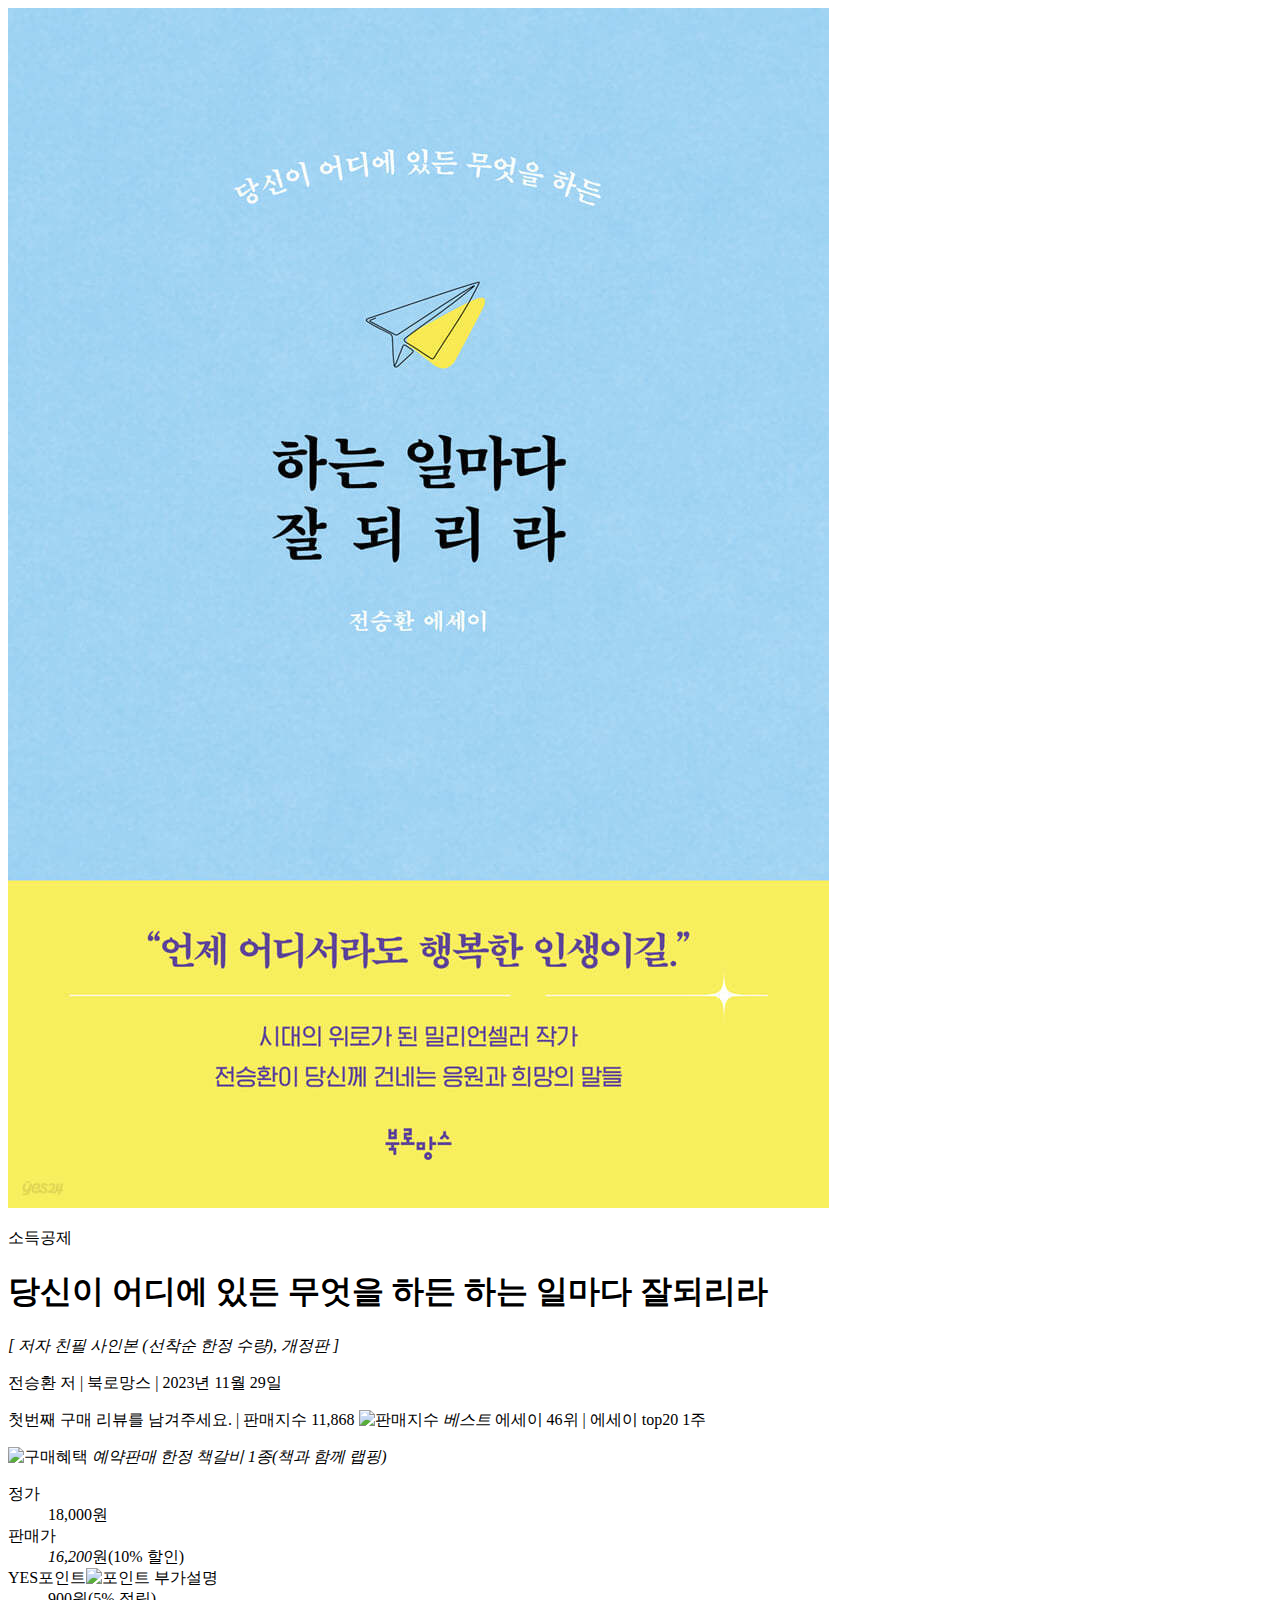
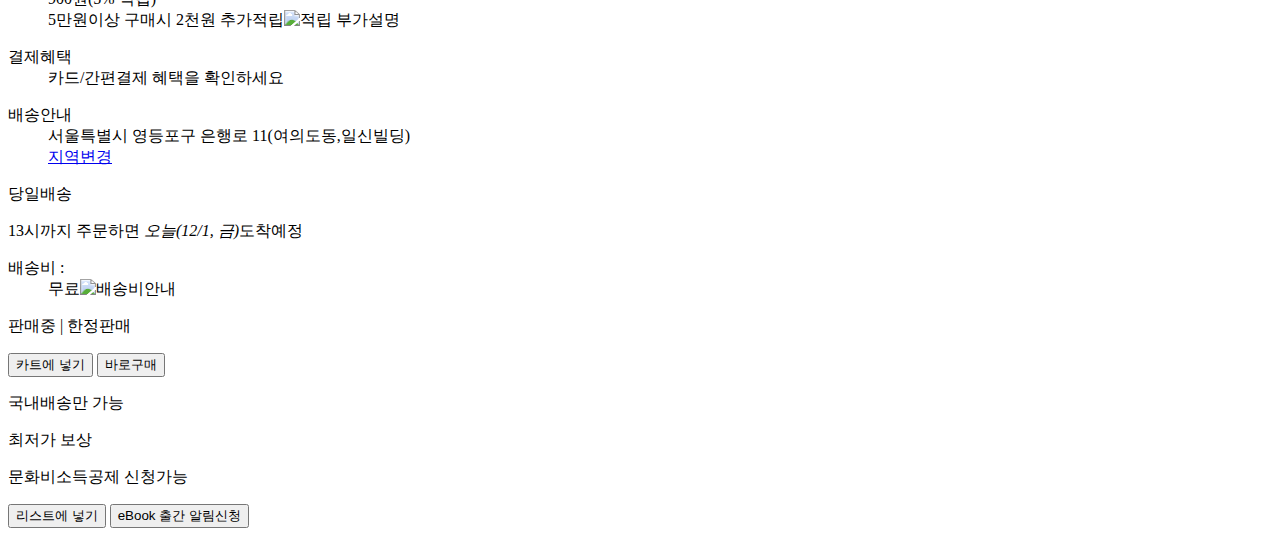
==== yes24Book/index.html @ d3bf5e0b "yes24 품목, 분류 구성" ====
<!DOCTYPE html>
<html lang="ko">
<head>
    <meta charset="UTF-8">
    <meta name="viewport" content="width=device-width, initial-scale=1.0">
    <meta name="description" content="">
    <meta name="keywords" content="">
    <title>당신이 어디에 있든 무엇을 하든 하는일마다 잘되리라</title>
    <link rel="stylesheet" href="./styles/style.css">
</head>
<body>
    <div class="yes24_Book">
        <div class="book_Img">
            <img src="./images/book.jpg" alt="당신이 어디에 있든 무엇을 하든 하는 일마다 잘되리라">
        </div>
        <div class="book_Main_01">
            <p>소득공제</p>
            <h1>당신이 어디에 있든 무엇을 하든 하는 일마다 잘되리라</h1>
            <em>[ 저자 친필 사인본 (선착순 한정 수량), 개정판 ]</em>
            <div class="book_Info">
                <p>
                    전승환 저 | 북로망스 | 2023년 11월 29일
                </p>
                <p>
                    첫번째 구매 리뷰를 남겨주세요. | 판매지수 11,868 <img src="" alt="판매지수"> 
                    <em>베스트</em> 에세이 46위 | 에세이 top20 1주
                </p>
            </div>    
            <div class="book_Benefit">
                <img src="" alt="구매혜택">
                <em>예약판매 한정 책갈비 1종(책과 함께 랩핑)</em>
            </div>
            <dl class="book_Price">
                <dt>정가</dt>
                <dd>18,000원</dd>
                <dt class="price">판매가</dt>
                <dd><em>16,200</em>원(10% 할인)</dd>
                <dt class="price_Point">YES포인트<img src="" alt="포인트 부가설명"></dt>
                <dd>900원(5% 적립)</dd>
                <dd>5만원이상 구매시 2천원 추가적립<img src="" alt="적립 부가설명"></dd>
            </dl>
            <dl class="price_Benefit">
                <dt>결제혜택</dt>
                <dd>카드/간편결제 혜택을 확인하세요</dd>
            </dl>
            <dl class="delivery">
                <dt>배송안내</dt>
                <dd>서울특별시 영등포구 은행로 11(여의도동,일신빌딩)</dd>
                <dd><a href="#">지역변경</a></dd>
            </dl>
            <div class="delivery_Fast">
                <p>당일배송</p>
                <p>13시까지 주문하면 <em>오늘(12/1, 금)</em>도착예정</p>
            </div>
            <dl class="delivery_Price">
                <dt>배송비 :</dt>
                <dd>무료<img src="" alt="배송비안내"></dd>
            </dl>
        </div>
        <div class="book_main_02">
            <div class="book_Ing">
                <p>판매중 | 한정판매</p>
                <button type="submit" class="cart_Btn">카트에 넣기</button>
                <button type="submit" class="now_Btn">바로구매</button>
            </div>
            <div class="delivery_Info">
                <p>국내배송만 가능</p>
                <p>최저가 보상</p>
                <p>문화비소득공제 신청가능</p>
                <button type="submit" class="list_Btn">리스트에 넣기</button>
                <button type="submit" class="ebook_Btn">eBook 출간 알림신청</button>
            </div>
        </div>
    </div>
</body>
</html>
---- yes24Book/styles/style.css ----
.yes24_Book {}
.yes24_Book .book_Img {}
.yes24_Book .book_Img img {}
.yes24_Book .book_Main_01 {}
.yes24_Book .book_Main_01 p {}
.yes24_Book .book_Main_01 h1 {}
.yes24_Book .book_Main_01 em {}
.yes24_Book .book_Main_01 .book_Info {}
.yes24_Book .book_Main_01 .book_Info p {}
.yes24_Book .book_Main_01 .book_Info p img {}
.yes24_Book .book_Main_01 .book_Info p em {}
.yes24_Book .book_Benefit {}
.yes24_Book .book_Benefit img {}
.yes24_Book .book_Benefit em {}
.yes24_Book .book_Price {}
.yes24_Book .book_Price dt{}
.yes24_Book .book_Price dd{}
.yes24_Book .book_Price .price {}
.yes24_Book .book_Price dd em {}
.yes24_Book .book_Price .price_Point {}
.yes24_Book .book_Price .price_Point img {}
.yes24_Book .price_Benefit dt {}
.yes24_Book .price_Benefit dd {}
.yes24_Book .delivery dt {}
.yes24_Book .delivery dd {}
.yes24_Book .delivery dd a {}
.yes24_Book .delivery_Fast p {}
.yes24_Book .delivery_Fast p em {}
.yes24_Book .delivery_Price dt {}
.yes24_Book .delivery_Price dd {}
.yes24_Book .delivery_Price dd img {}
.yes24_Book .book_Main_02 {}
.yes24_Book .book_Main_02 .book_Ing {}
.yes24_Book .book_Main_02 .book_Ing p {}
.yes24_Book .book_Main_02 .book_Ing .cart_Btn {}
.yes24_Book .book_Main_02 .book_Ing .now_Btn {}
.yes24_Book .book_Main_02 .delivery_Info p {}
.yes24_Book .book_Main_02 .delivery_Info .list_Btn {}
.yes24_Book .book_Main_02 .delivery_Info .ebook_Btn {}
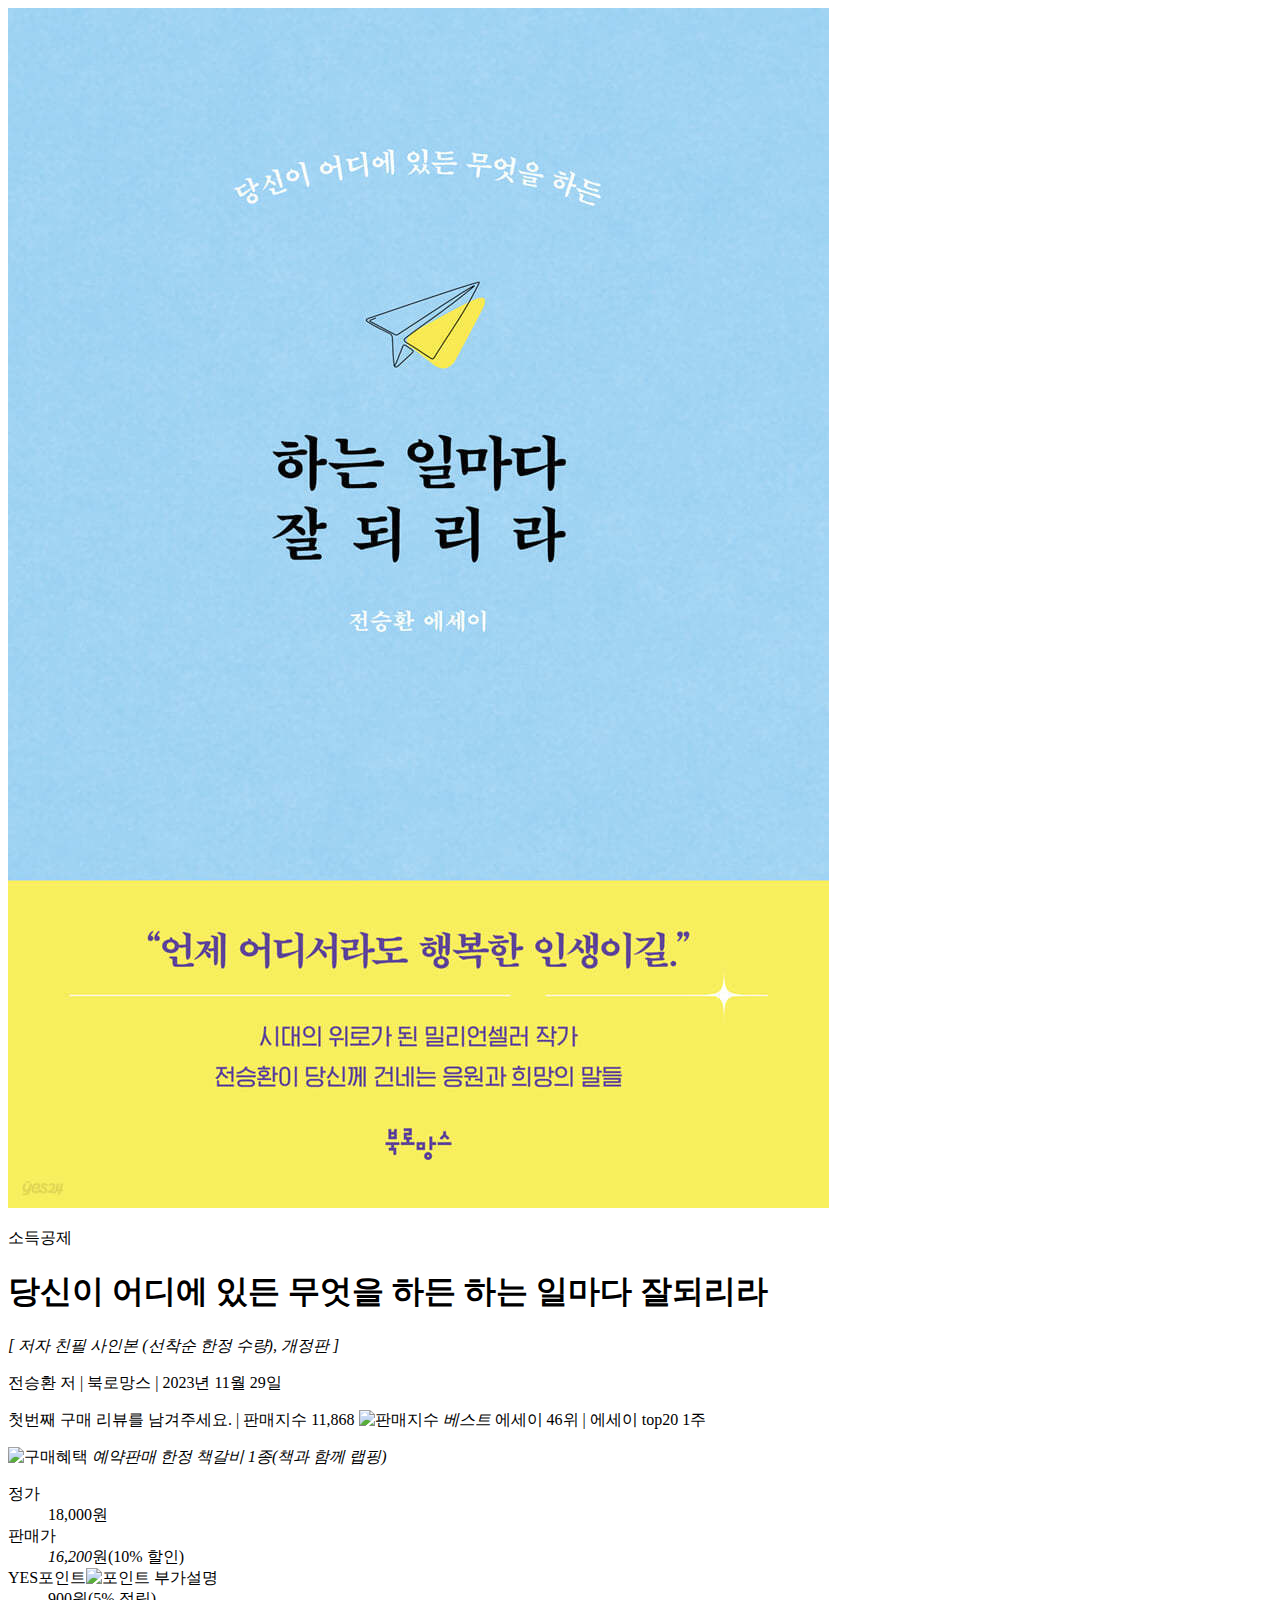
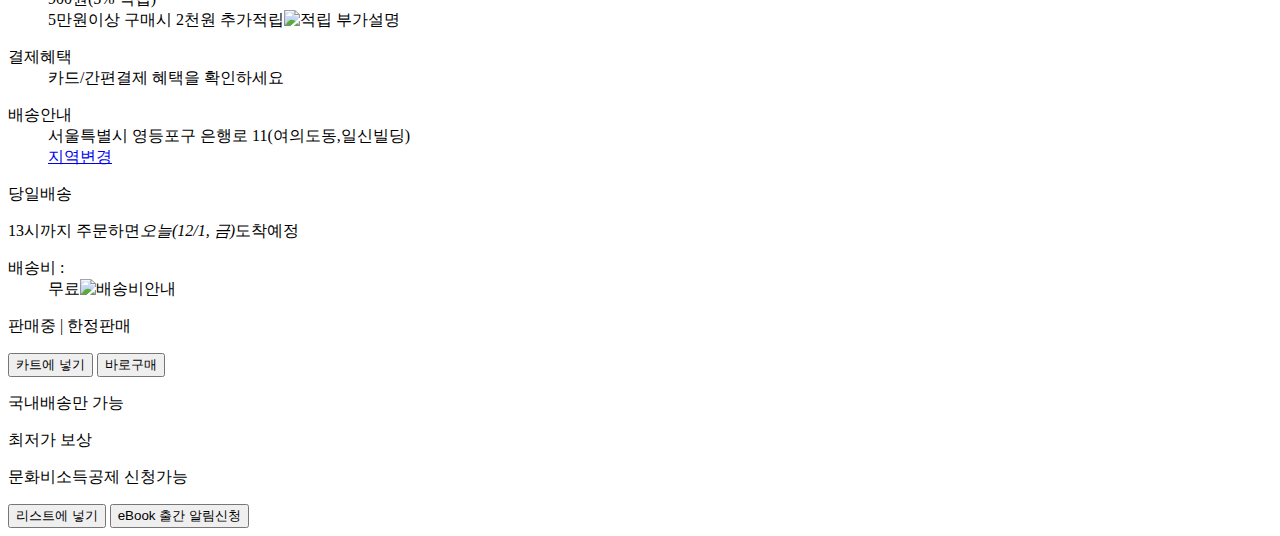
==== commit e6a5856b: "yes24 책 소개 구성" ====
--- a/yes24Book/index.html
+++ b/yes24Book/index.html
@@ -50,7 +50,7 @@
             </dl>
             <div class="delivery_Fast">
                 <p>당일배송</p>
-                <p>13시까지 주문하면 <em>오늘(12/1, 금)</em>도착예정</p>
+                <p>13시까지 주문하면<em>오늘(12/1, 금)</em>도착예정</p>
             </div>
             <dl class="delivery_Price">
                 <dt>배송비 :</dt>
